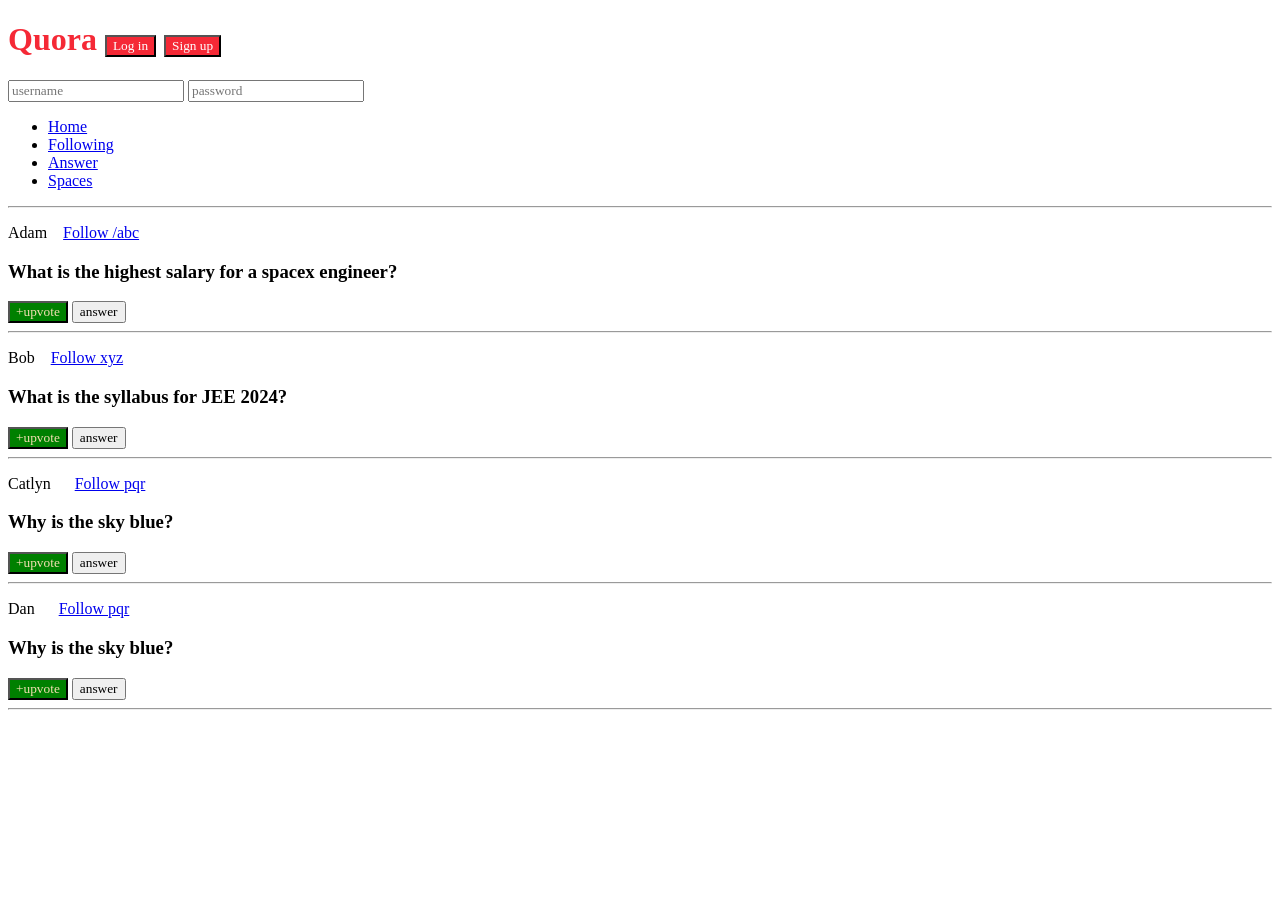
==== CSS part 2/index.html @ 71bd5874 "Commit" ====
<!DOCTYPE html>
<html lang="en">
  <head>
    <meta charset="UTF-8" />
    <meta http-equiv="X-UA-Compatible" content="IE=edge" />
    <meta name="viewport" content="width=device-width, initial-scale=1.0" />
    <title>CSS Chapter2</title>
    <link rel="stylesheet" href="style3.css">
  </head>
  <body>
    <header>
        <h1>Quora 
            <button id="login">Log in</button>
            <button id="signup">Sign up</button>
        </h1>
        <div>
            <input type="text" placeholder="username">
            <input type="password" placeholder="password">
        </div>
        <nav>
            <ul>
                <li><a href="/home">Home</a></li>
                <li><a href="/following">Following</a></li>
                <li><a href="/answer">Answer</a></li>
                <li><a href="/spaces">Spaces</a></li>
            </ul>
        </nav>
        <hr>
    </header>
    <main>
        <p>
        Adam &nbsp;&nbsp;
        <a class="follow" href="/adam">Follow /abc</a></span>
        </p>
        <h3>What is the highest salary for a spacex engineer?</h3>
        <span>
            <button class="upvote">+upvote</button>
            <button>answer</button>
        </span>
        <hr />

        <p>
        Bob &nbsp;&nbsp;
        <a class="follow" href="/bob">Follow xyz</a>
        </p>
        <h3>What is the syllabus for JEE 2024?</h3>
        <span>
            <button class="upvote">+upvote</button>
            <button>answer</button>
        </span>
        <hr />

        <p>
        Catlyn &nbsp;&nbsp;&nbsp;&nbsp;
        <a class="follow" href="/catlyn">Follow pqr</a>
        </p>
        <h3>Why is the sky blue?</h3>
        <span>
            <button class="upvote">+upvote</button>
            <button>answer</button>
        </span>
        <hr />

        <p>
            Dan &nbsp;&nbsp;&nbsp;&nbsp;
            <a class="follow" href="/dan">Follow pqr</a>
            </p>
            <h3>Why is the sky blue?</h3>
            <span>
                <button class="upvote">+upvote</button>
                <button>answer</button>
            </span>
            <hr />
    </main>
  </body>
</html>
---- CSS part 2/style3.css ----
* {
  font-family: "Georgia";
}
h1{
    color: #f52936;
}
#login,#signup{
    color: #ffffff;
    background-color: #f52936;
}
.upvote{
    color: wheat;
    background-color: green;
}
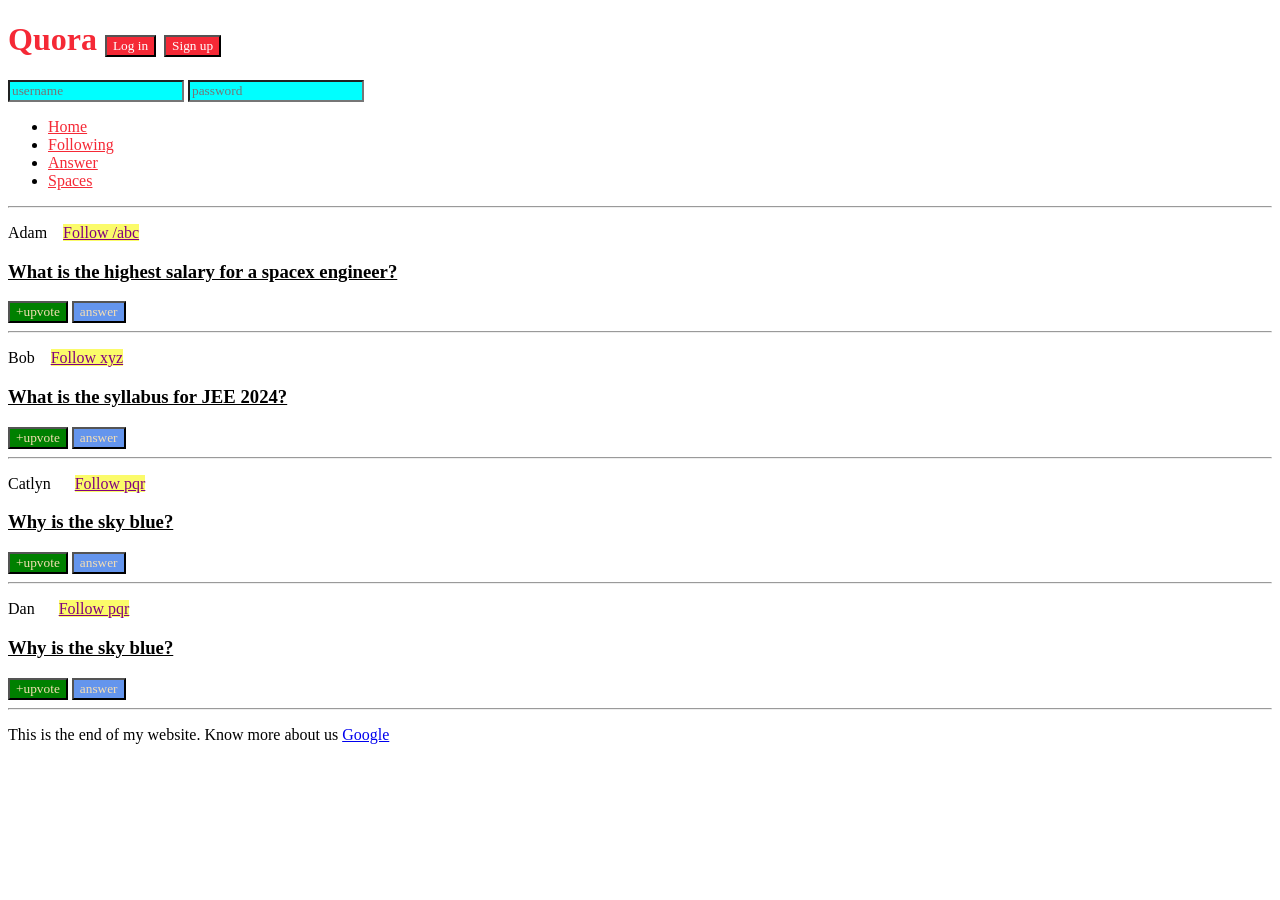
==== commit 08d81339: "Commit" ====
--- a/CSS part 2/index.html
+++ b/CSS part 2/index.html
@@ -28,7 +28,7 @@
         <hr>
     </header>
     <main>
-        <p>
+        <p class="post">
         Adam &nbsp;&nbsp;
         <a class="follow" href="/adam">Follow /abc</a></span>
         </p>
@@ -39,7 +39,7 @@
         </span>
         <hr />
 
-        <p>
+        <p class="post">
         Bob &nbsp;&nbsp;
         <a class="follow" href="/bob">Follow xyz</a>
         </p>
@@ -50,7 +50,7 @@
         </span>
         <hr />
 
-        <p>
+        <p class="post">
         Catlyn &nbsp;&nbsp;&nbsp;&nbsp;
         <a class="follow" href="/catlyn">Follow pqr</a>
         </p>
@@ -61,7 +61,7 @@
         </span>
         <hr />
 
-        <p>
+        <p class="post">
             Dan &nbsp;&nbsp;&nbsp;&nbsp;
             <a class="follow" href="/dan">Follow pqr</a>
             </p>
@@ -71,6 +71,7 @@
                 <button>answer</button>
             </span>
             <hr />
+            <p>This is the end of my website. Know more about us <a href="https://www.google.com/">Google</a></p>
     </main>
   </body>
 </html>
--- a/CSS part 2/style3.css
+++ b/CSS part 2/style3.css
@@ -1,14 +1,48 @@
 * {
   font-family: "Georgia";
 }
-h1{
-    color: #f52936;
+h1 {
+  color: #f52936;
 }
-#login,#signup{
-    color: #ffffff;
-    background-color: #f52936;
+#login,
+#signup {
+  color: #ffffff;
+  background-color: #f52936;
 }
-.upvote{
-    color: wheat;
-    background-color: green;
-}+.upvote {
+  color: wheat;
+  background-color: green;
+}
+
+/* descendant selector */
+.post a {
+  color: purple;
+  background-color: rgb(251, 251, 106);
+}
+
+nav ul li a {
+  color: #f52936;
+}
+
+p+h3{
+  text-decoration: underline;
+}
+
+.upvote+button{
+  color: wheat;
+  background-color: cornflowerblue ;
+}
+
+div>input{
+  background-color:aqua;
+}
+
+input[type="text"]{
+  color: #f52936;
+}
+input[type="password"]{
+  color: green;
+}
+/* input[type]{
+  background-color: ghostwhite;
+} */
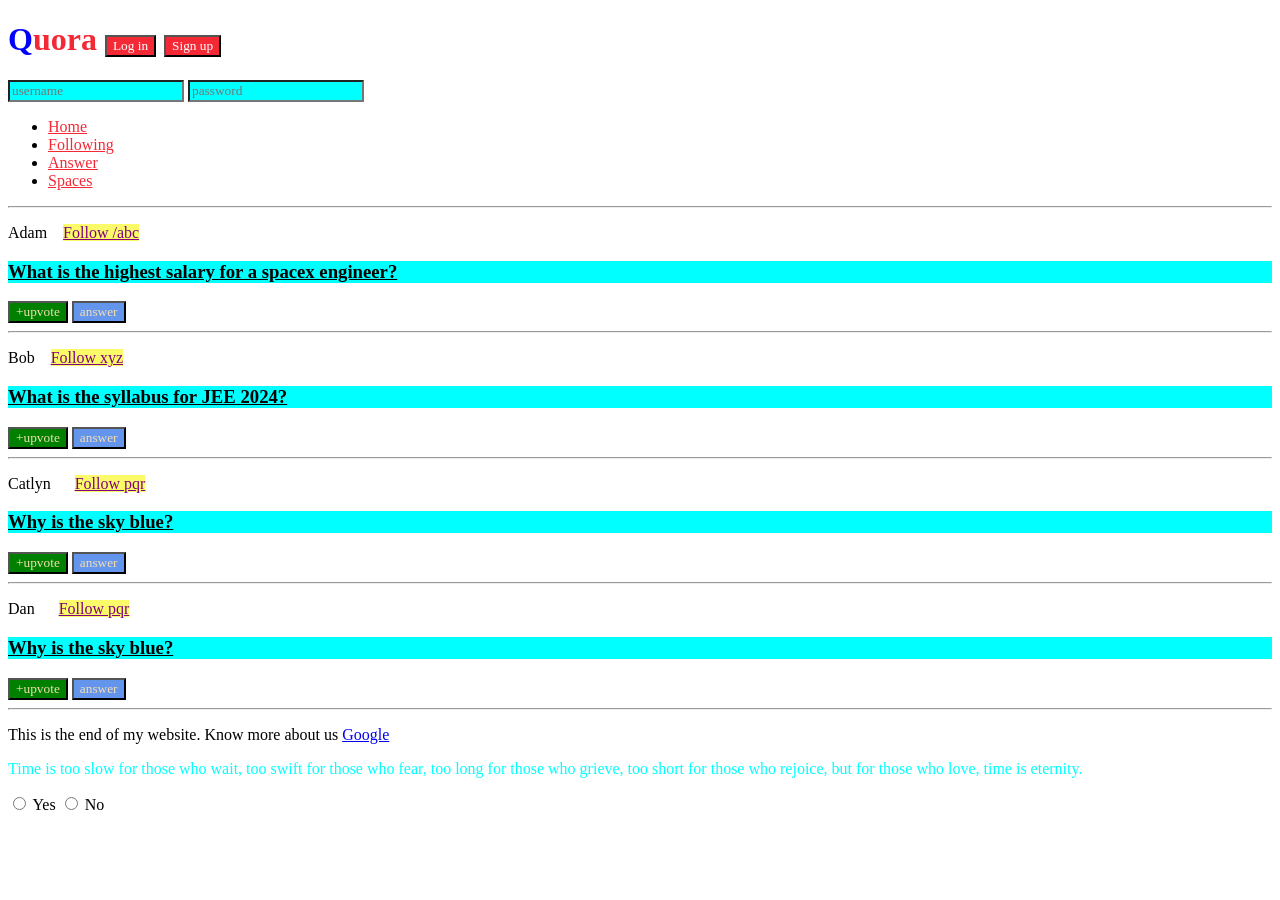
==== commit 47fcc1e9: "Commit" ====
--- a/CSS part 2/index.html
+++ b/CSS part 2/index.html
@@ -72,6 +72,15 @@
             </span>
             <hr />
             <p>This is the end of my website. Know more about us <a href="https://www.google.com/">Google</a></p>
+            <p>Time is too slow for those who wait, too swift for those who fear, too long for those who grieve, too short for those who rejoice, but for those who love, time is eternity.</p>
     </main>
+    <footer>
+        <div>
+            <input type="radio" name="agreement" id="yes">
+            <label for="yes">Yes</label>
+            <input type="radio" name="agreement" id="no">
+            <label for="no">No</label>
+            </div>
+    </footer>
   </body>
 </html>
--- a/CSS part 2/style3.css
+++ b/CSS part 2/style3.css
@@ -24,25 +24,61 @@
   color: #f52936;
 }
 
-p+h3{
+p + h3 {
   text-decoration: underline;
 }
 
-.upvote+button{
+.upvote + button {
   color: wheat;
-  background-color: cornflowerblue ;
+  background-color: cornflowerblue;
 }
 
-div>input{
-  background-color:aqua;
+div > input {
+  background-color: aqua;
 }
 
-input[type="text"]{
+input[type="text"] {
   color: #f52936;
 }
-input[type="password"]{
+input[type="password"] {
   color: green;
 }
 /* input[type]{
   background-color: ghostwhite;
 } */
+button:hover {
+  color: ghostwhite;
+  background-color: black;
+}
+/* 
+pseudo class :hover
+*/
+h3:hover {
+  color: #f52936;
+  text-decoration: none;
+}
+
+button:active {
+  color: black;
+  background-color: darkgoldenrod;
+}
+
+input[type="radio"]:checked + label {
+  font-weight: 700;
+  color: red;
+}
+h1::first-letter {
+  color: blue;
+}
+p+p::first-line{
+  color: aqua;
+}
+p::selection{
+  background-color:rgb(243, 243, 32);
+}
+h3{
+  background-color: blue;
+}
+h3{
+  background-color: aqua;
+}
